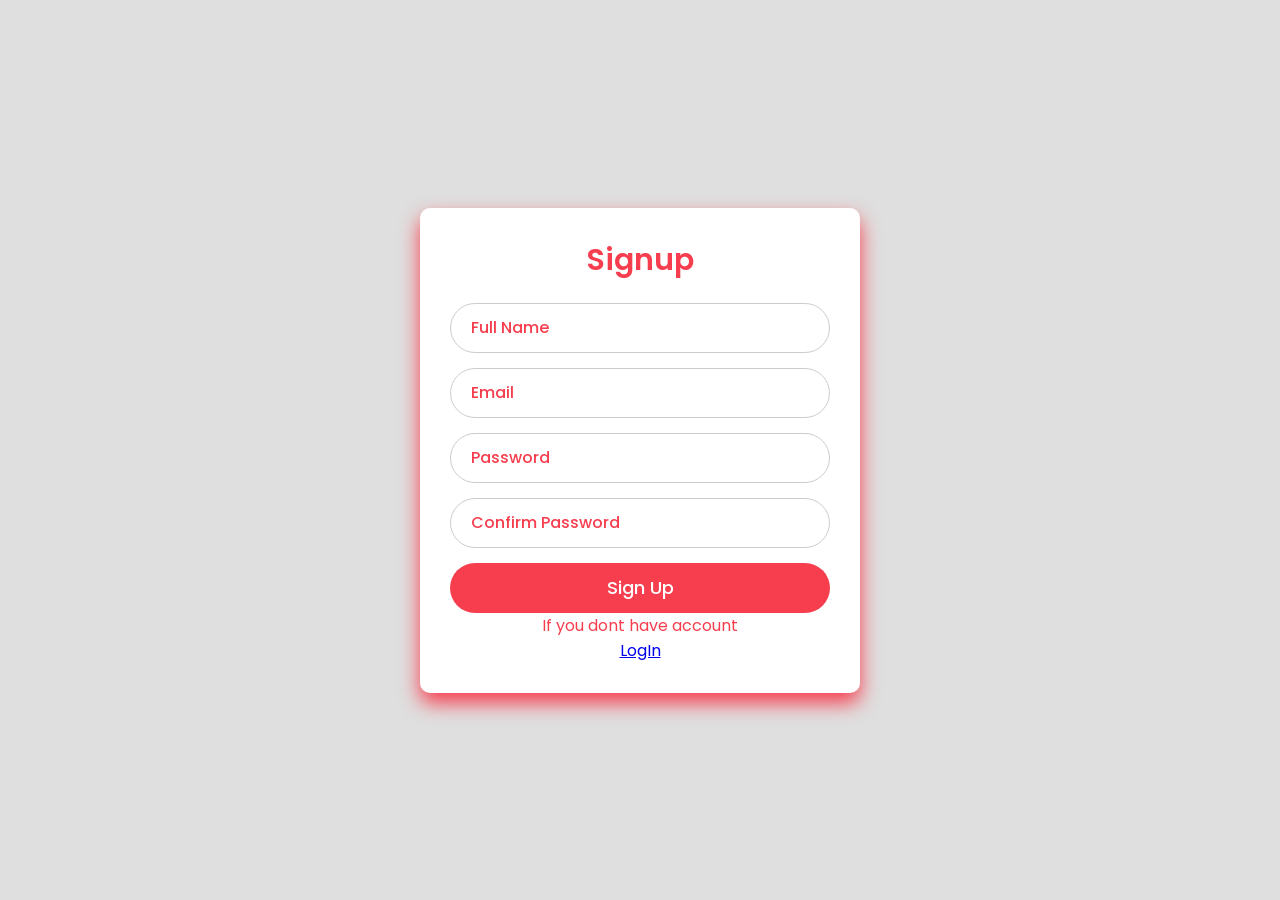
==== Online Foot wear E-commerce Site/signup.html @ 9512c40e "Add files via upload" ====
<!DOCTYPE html>
<html lang="en">
<head>
    <meta charset="UTF-8">
    <meta name="viewport" content="width=device-width, initial-scale=1.0">
    <title>Signup Form</title>
    <link rel="stylesheet" href="signup.css">
</head>
<body>
    <div class="signup-container">
        <h2>Signup</h2>
        <form action="#" method="post">
            <input type="text" name="fullname" placeholder="Full Name" required>
            <input type="email" name="email" placeholder="Email" required>
            <input type="password" name="password" placeholder="Password" required>
            <input type="password" name="confirm_password" placeholder="Confirm Password" required>
            <button type="submit">Sign Up</button>
           <p>If you dont have account </p> <a href="login.html">LogIn</a>
        </form>
    </div>
</body>
</html>
---- Online Foot wear E-commerce Site/signup.css ----
@import url('https://fonts.googleapis.com/css2?family=Poppins:wght@400;500&display=swap');

* {
    margin: 0;
    padding: 0;
    box-sizing: border-box;
    font-family: 'Poppins', sans-serif;
}

body {
    display: flex;
    justify-content: center;
    align-items: center;
    min-height: 100vh;
    background: #dfdfdf;
}

.signup-container {
    width: 440px;
    padding: 30px;
    background: #fff;
    border-radius: 10px;
    box-shadow: 0px 10px 20px #f63e4e;
    text-align: center;
}

h2 {
    color: #f63e4e;
    font-size: 30px;
    font-weight: 600;
    margin-bottom: 20px;
}

input {
    width: 100%;
    height: 50px;
    font-size: 16px;
    padding: 0 20px;
    margin-bottom: 15px;
    border-radius: 25px;
    border: 1px solid #ccc;
    outline: none;
    transition: 0.3s;
}

input:focus {
    border-color:#f63e4e;
    box-shadow: 0px 5px 15px rgba(0, 0, 0, 0.1);
}

::placeholder {
    font-weight: 500;
    color: #f63e4e;
}

button {
    width: 100%;
    height: 50px;
    background: #f63e4e;
    border: none;
    border-radius: 25px;
    cursor: pointer;
    transition: 0.3s;
    color: #fff;
    font-size: 18px;
    font-weight: 500;
}

button:hover {
    background: #000;
    transform: scale(1.05);
}
p{
    color: #f63e4e;
}
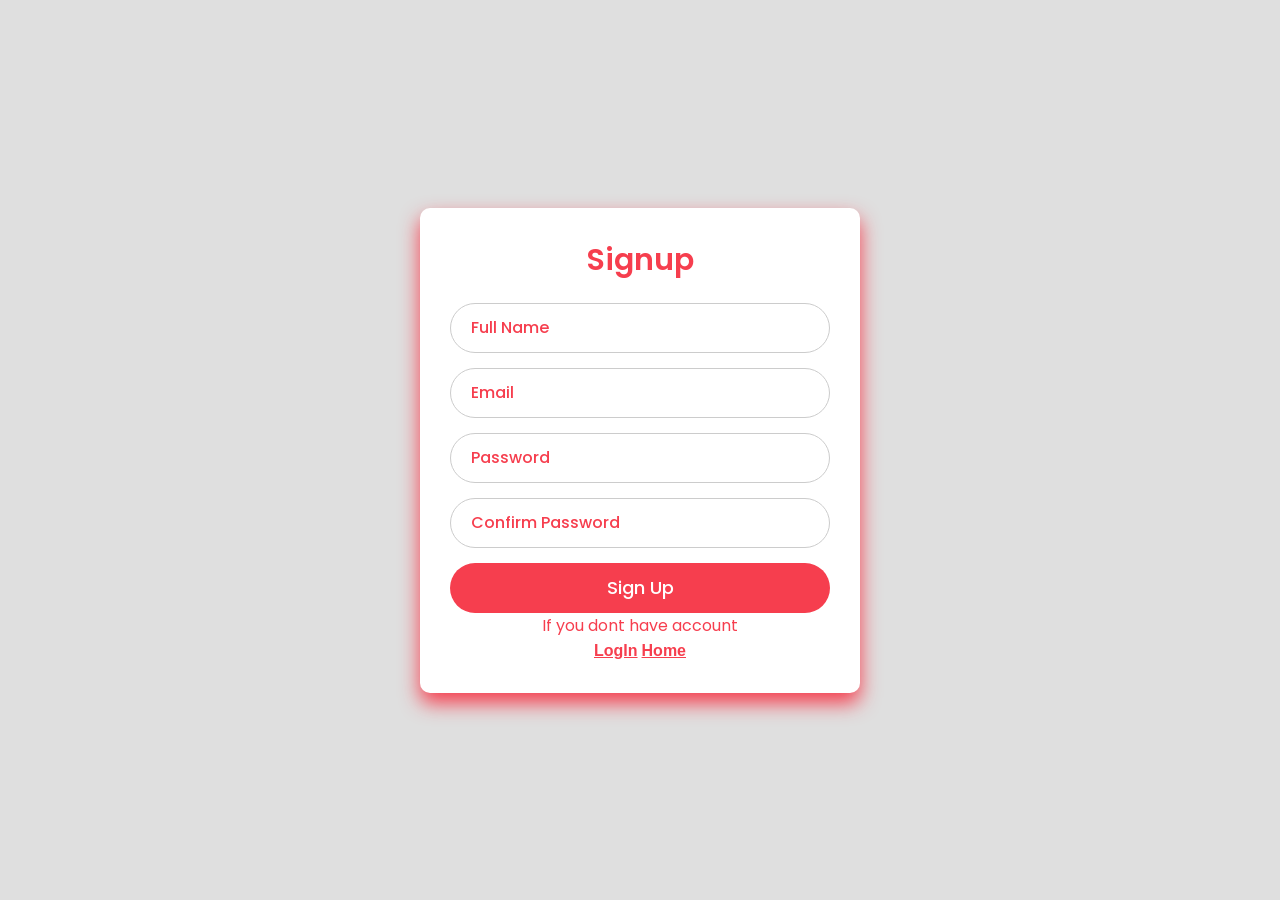
==== commit 55eb5e08: "Add files via upload" ====
--- a/Online Foot wear E-commerce Site/signup.html
+++ b/Online Foot wear E-commerce Site/signup.html
@@ -5,6 +5,7 @@
     <meta name="viewport" content="width=device-width, initial-scale=1.0">
     <title>Signup Form</title>
     <link rel="stylesheet" href="signup.css">
+    
 </head>
 <body>
     <div class="signup-container">
@@ -16,6 +17,7 @@
             <input type="password" name="confirm_password" placeholder="Confirm Password" required>
             <button type="submit">Sign Up</button>
            <p>If you dont have account </p> <a href="login.html">LogIn</a>
+           <a href="main.html">Home</a>
         </form>
     </div>
 </body>
--- a/Online Foot wear E-commerce Site/signup.css
+++ b/Online Foot wear E-commerce Site/signup.css
@@ -73,3 +73,7 @@
 p{
     color: #f63e4e;
 }
+a{
+    color: #f63e4e;
+    font-weight: bold;
+}
